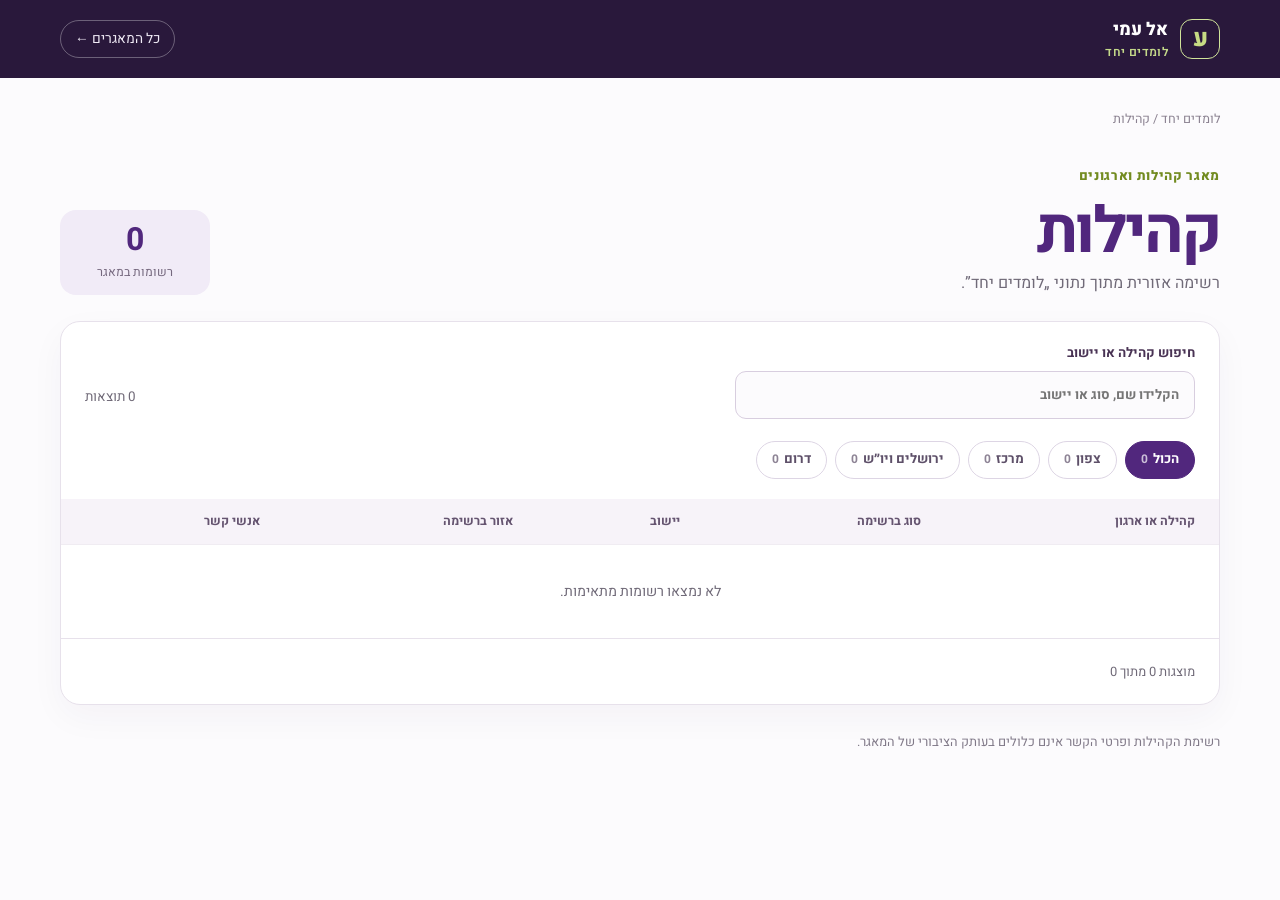
==== communities.html @ c8328e1b "Add Lomdim Yachad directory demo" ====
<!doctype html>
<html lang="he" dir="rtl">
<head>
  <meta charset="utf-8"><meta name="viewport" content="width=device-width, initial-scale=1">
  <title>לומדים יחד | קהילות</title>
  <link rel="preconnect" href="https://fonts.googleapis.com"><link rel="preconnect" href="https://fonts.gstatic.com" crossorigin>
  <link href="https://fonts.googleapis.com/css2?family=Heebo:wght@400;500;600;700;800&display=swap" rel="stylesheet">
  <link rel="stylesheet" href="style.css">
</head>
<body data-directory="community">
  <header class="site-header"><div class="shell header-inner"><a class="brand" href="index.html"><span class="brand-mark">ע</span><span>אל עמי <small>לומדים יחד</small></span></a><a class="header-back" href="index.html">כל המאגרים ←</a></div></header>
  <main class="shell list-main">
    <div class="breadcrumb">לומדים יחד / קהילות</div>
    <div class="list-intro"><div><div class="intro-kicker">מאגר קהילות וארגונים</div><h1>קהילות</h1><p>רשימה אזורית מתוך נתוני „לומדים יחד”.</p></div><div class="total-box"><strong id="totalCount">—</strong><span>רשומות במאגר</span></div></div>
    <section class="directory-panel" aria-label="רשימת קהילות">
      <div class="toolbar"><label class="search-field"><span>חיפוש קהילה או יישוב</span><input id="directorySearch" type="search" placeholder="הקלידו שם, סוג או יישוב" autocomplete="off"></label><div class="result-count" id="resultCount" aria-live="polite"></div></div>
      <div class="region-bar" id="regionFilters" aria-label="סינון לפי אזור"></div>
      <div class="table-wrap"><table><thead><tr><th>קהילה או ארגון</th><th>סוג ברשימה</th><th>יישוב</th><th>אזור ברשימה</th><th>אנשי קשר</th></tr></thead><tbody id="directoryRows"></tbody></table></div>
      <div class="list-footer"><span id="shownCount"></span><button id="loadMore" type="button" class="load-more" hidden>הציגו עוד</button></div>
    </section>
    <p class="source-note" id="sourceNote">הרשימה כוללת כרגע את כל סוגי הרשומות שאינן מסומנות כבית ספר. שמות חסרים מסומנים במפורש.</p>
  </main>
  <script src="public-data.js"></script><script>if(location.protocol==='file:'||location.hostname==='localhost'||location.hostname==='127.0.0.1')document.write('<scr'+'ipt src="data.js"></scr'+'ipt>');</script><script src="app.js"></script>
</body>
</html>
---- style.css ----
:root{--purple:#51277d;--deep:#29183b;--lime:#a8c34e;--ink:#24202b;--muted:#706a78;--line:#e7e1eb;--pale:#f8f5fa;--white:#fff}
*{box-sizing:border-box}html{scroll-behavior:smooth}body{margin:0;background:#fcfbfd;color:var(--ink);font-family:Heebo,Arial,sans-serif;line-height:1.5}a{color:inherit;text-decoration:none}button,input{font:inherit}.shell{width:min(1160px,calc(100% - 40px));margin-inline:auto}
.site-header{background:var(--deep);color:#fff}.header-inner{height:78px;display:flex;align-items:center;justify-content:space-between;gap:20px}.brand{display:inline-flex;align-items:center;gap:12px;font-weight:800;font-size:1.1rem}.brand small{display:block;color:#c4d98a;font-size:.76rem;font-weight:600;letter-spacing:.03em}.brand-mark{width:40px;height:40px;display:grid;place-items:center;border:1px solid #d0e49a;border-radius:12px;color:#c7dc84;font-size:1.5rem}.stage-label{color:#d9cfe1;font-size:.84rem}.header-back{color:#f1ecf7;border:1px solid #ffffff50;border-radius:99px;padding:8px 14px;font-size:.86rem}.header-back:hover,.header-back:focus-visible{background:#ffffff16}
.home-main{padding-top:90px}.intro-kicker{color:#728b20;font-weight:800;font-size:.83rem;letter-spacing:.05em}.home-main h1,.list-intro h1{font-size:clamp(2.4rem,5vw,4.3rem);color:var(--purple);letter-spacing:-.045em;line-height:1.1;margin:10px 0 16px}.home-lead{font-size:1.1rem;color:var(--muted);max-width:690px;margin:0 0 38px}.choice-grid{display:grid;grid-template-columns:repeat(2,minmax(0,1fr));gap:22px}.choice-card{min-height:300px;padding:28px 30px;background:#fff;border:1px solid var(--line);border-top:5px solid var(--lime);border-radius:22px;box-shadow:0 13px 40px #3013400b;display:flex;flex-direction:column;transition:transform .2s,box-shadow .2s,border-color .2s}.choice-card:hover,.choice-card:focus-visible{transform:translateY(-4px);border-color:#bc9dd4;box-shadow:0 18px 45px #3013401c;outline:none}.choice-icon{align-self:flex-start;width:52px;height:52px;display:grid;place-items:center;border-radius:15px;background:#f1ebf7;color:var(--purple);font-size:1.8rem;margin-bottom:20px}.choice-topline{color:#809a2d;font-weight:700;font-size:.81rem}.choice-card strong{display:block;color:var(--purple);font-size:1.9rem;letter-spacing:-.02em}.choice-description{color:var(--muted);margin-top:7px}.choice-bottom{display:flex;justify-content:space-between;align-items:center;border-top:1px solid var(--line);margin-top:auto;padding-top:18px;color:#5e5268;font-size:.9rem}.arrow{font-size:1.4rem;color:var(--purple);font-weight:800}.source-note{font-size:.8rem;color:#807988;margin:28px 0 50px}
.list-main{padding-top:32px}.breadcrumb{color:#8a8190;font-size:.79rem}.list-intro{display:flex;align-items:end;justify-content:space-between;gap:20px;margin:38px 0 26px}.list-intro h1{margin-bottom:4px}.list-intro p{margin:0;color:var(--muted)}.total-box{text-align:center;min-width:150px;background:#f1ebf7;padding:12px 20px;border-radius:16px}.total-box strong{display:block;font-size:2rem;line-height:1.15;color:var(--purple)}.total-box span{font-size:.76rem;color:#75687e}.directory-panel{background:#fff;border:1px solid var(--line);border-radius:20px;box-shadow:0 12px 35px #3013400a;overflow:hidden}.toolbar{display:flex;align-items:end;justify-content:space-between;gap:20px;padding:22px 24px}.search-field{display:block;width:min(100%,460px);font-weight:700;color:#493354;font-size:.83rem}.search-field span{display:block;margin-bottom:7px}.search-field input{width:100%;height:48px;border:1px solid #d8cedf;border-radius:11px;padding:0 15px;background:#fcfbfd;color:var(--ink);outline:none}.search-field input:focus{border-color:var(--purple);box-shadow:0 0 0 3px #51277d1a}.result-count{color:var(--muted);font-size:.84rem;padding-bottom:12px}.region-bar{display:flex;flex-wrap:wrap;gap:8px;padding:0 24px 20px}.region-chip{border:1px solid #ddd5e4;background:#fff;color:#5e5069;border-radius:99px;padding:8px 15px;cursor:pointer;font-size:.83rem;font-weight:700}.region-chip:hover{border-color:var(--purple)}.region-chip[aria-pressed="true"]{background:var(--purple);color:#fff;border-color:var(--purple)}.chip-count{opacity:.7;font-size:.75rem;margin-inline-start:5px}.table-wrap{overflow-x:auto}table{width:100%;border-collapse:collapse;text-align:right;min-width:670px}th{background:#f7f3f9;color:#655470;font-size:.78rem;font-weight:700;padding:13px 24px;white-space:nowrap}td{padding:15px 24px;border-top:1px solid #f0ecf2;font-size:.88rem}tbody tr:hover{background:#fcfafc}.item-name{font-weight:700;color:#41275b}.missing{color:#998ea1}.type-tag{display:inline-block;background:#f3eff5;color:#66516e;border-radius:6px;padding:3px 7px;font-size:.76rem}.symbol{font-variant-numeric:tabular-nums;direction:ltr;unicode-bidi:isolate;display:inline-block}.list-footer{display:flex;align-items:center;justify-content:space-between;min-height:66px;padding:12px 24px;border-top:1px solid var(--line);font-size:.81rem;color:var(--muted)}.load-more{border:1px solid #cdb8dc;background:#fff;color:var(--purple);border-radius:9px;padding:8px 16px;cursor:pointer;font-weight:700}.load-more:hover{background:#f3ebf7}.empty-row{text-align:center;color:var(--muted);padding:36px}
@media(max-width:720px){.shell{width:min(100% - 28px,1160px)}.header-inner{height:68px}.home-main{padding-top:52px}.choice-grid{grid-template-columns:1fr}.choice-card{min-height:260px}.list-intro{align-items:start}.total-box{min-width:100px;padding:11px}.total-box strong{font-size:1.5rem}.toolbar{align-items:stretch;flex-direction:column;gap:8px;padding:18px}.search-field{width:100%}.result-count{padding-bottom:0}.region-bar{padding:0 18px 18px}.region-chip{padding:7px 11px}.header-back{font-size:.78rem;padding:7px 10px}}
table{min-width:960px}td{vertical-align:top}.contacts-cell{min-width:260px;max-width:430px}.contacts-details summary{cursor:pointer;list-style:none;color:var(--purple);display:flex;flex-wrap:wrap;gap:3px 9px;align-items:baseline}.contacts-details summary::-webkit-details-marker{display:none}.contacts-details summary::before{content:'＋';font-size:1rem;line-height:1}.contacts-details[open] summary::before{content:'−'}.contact-preview{font-size:.76rem;color:var(--muted);font-weight:400;max-width:250px;overflow:hidden;text-overflow:ellipsis;white-space:nowrap}.contacts-content{margin-top:11px;display:grid;gap:8px}.contact-card{border-right:2px solid #d9c5e8;background:#f9f6fb;border-radius:7px;padding:8px 10px;line-height:1.5}.contact-name{display:block;color:#48325b;font-size:.83rem;margin-bottom:3px}.contact-field{font-size:.78rem;overflow-wrap:anywhere}.contact-label{color:#776a80;font-weight:700}.contact-values{white-space:pre-wrap}.unassigned-contact{border-right-color:var(--lime);background:#f7f9ef}
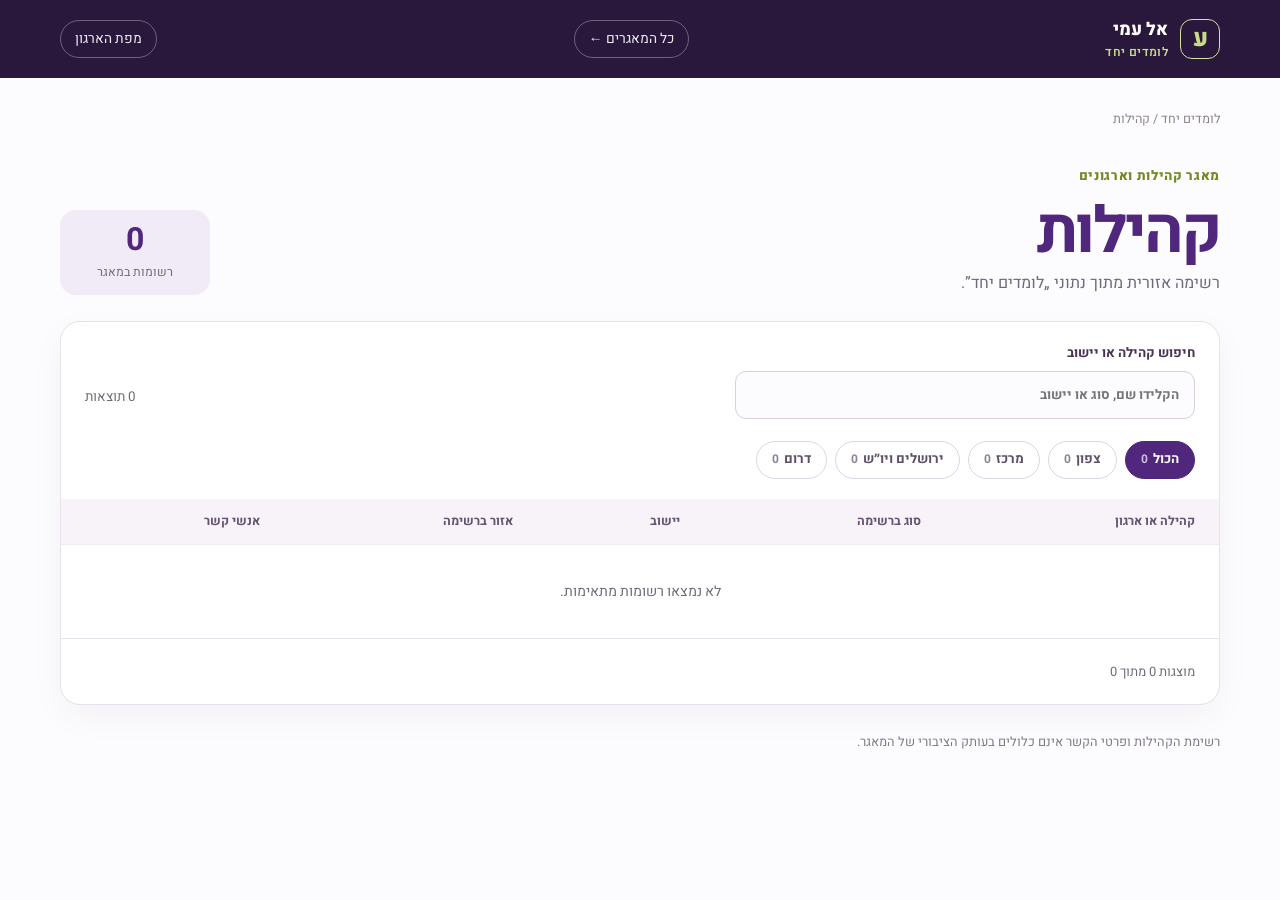
==== commit c603c932: "Show organization roadmap as site home" ====
--- a/communities.html
+++ b/communities.html
@@ -8,7 +8,7 @@
   <link rel="stylesheet" href="style.css">
 </head>
 <body data-directory="community">
-  <header class="site-header"><div class="shell header-inner"><a class="brand" href="index.html"><span class="brand-mark">ע</span><span>אל עמי <small>לומדים יחד</small></span></a><a class="header-back" href="index.html">כל המאגרים ←</a></div></header>
+  <header class="site-header"><div class="shell header-inner"><a class="brand" href="lomdim-yachad.html"><span class="brand-mark">ע</span><span>אל עמי <small>לומדים יחד</small></span></a><a class="header-back" href="lomdim-yachad.html">כל המאגרים ←</a><a class="header-back" href="index.html">מפת הארגון</a></div></header>
   <main class="shell list-main">
     <div class="breadcrumb">לומדים יחד / קהילות</div>
     <div class="list-intro"><div><div class="intro-kicker">מאגר קהילות וארגונים</div><h1>קהילות</h1><p>רשימה אזורית מתוך נתוני „לומדים יחד”.</p></div><div class="total-box"><strong id="totalCount">—</strong><span>רשומות במאגר</span></div></div>
